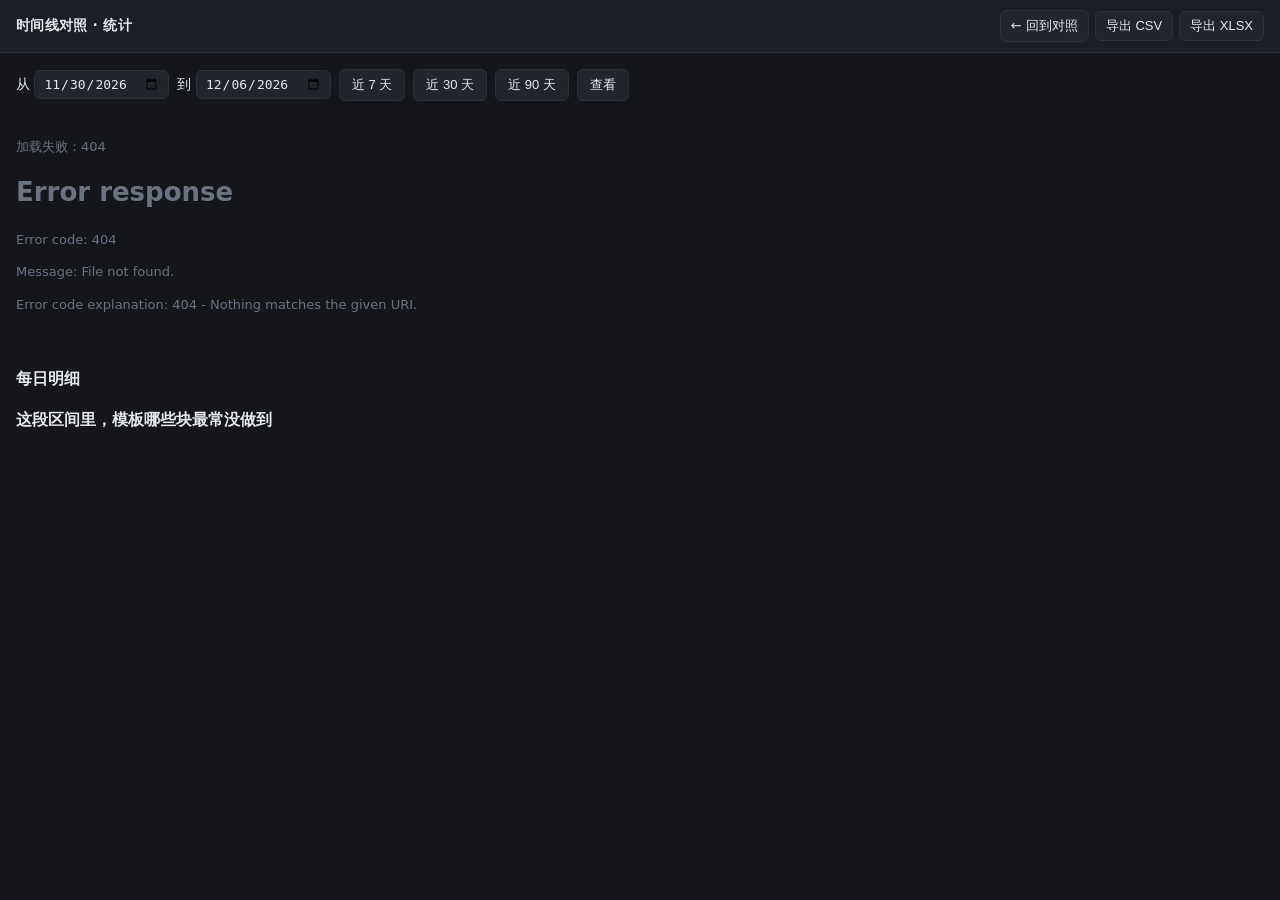
==== static/stats.html @ 695fabf3 "feat(P5-P7): 前端双栏对照页 + 统计页 + 部署套件 前端（原生 JS，无构建步骤）： - index.html/app.js：双栏 24h 轴，左理想右实际。四色状态、   快速记录栏" ====
<!DOCTYPE html>
<html lang="zh-CN">
<head>
<meta charset="utf-8">
<meta name="viewport" content="width=device-width, initial-scale=1">
<title>统计 · 时间线对照</title>
<link rel="stylesheet" href="/static/style.css">
</head>
<body>
<header class="topbar">
  <div class="brand">时间线对照 · 统计</div>
  <div class="actions">
    <a href="/">← 回到对照</a>
    <button id="exportCsv">导出 CSV</button>
    <button id="exportXlsx">导出 XLSX</button>
  </div>
</header>

<div class="stats-page">
  <div class="stats-controls">
    <label>从 <input type="date" id="start"></label>
    <label>到 <input type="date" id="end"></label>
    <button data-range="7">近 7 天</button>
    <button data-range="30">近 30 天</button>
    <button data-range="90">近 90 天</button>
    <button id="apply">查看</button>
  </div>

  <div id="rangeCards" class="stat-cards"></div>

  <h3>每日明细</h3>
  <div id="dailyTable"><div class="loading">加载中…</div></div>

  <h3>这段区间里，模板哪些块最常没做到</h3>
  <div id="gapTable" class="loading">加载中…</div>
</div>

<script src="/static/stats.js"></script>
</body>
</html>
---- static/style.css ----
:root {
  --bg: #14161a;
  --panel: #1b1e24;
  --panel-2: #21252c;
  --line: #2c313a;
  --text: #e6e8ec;
  --text-dim: #9aa0aa;
  --text-faint: #6b7280;
  --aligned: #3fb950;
  --offset: #d29922;
  --unrecorded: #555b66;
  --unplanned: #f85149;
  --accent: #4e8cff;
  --px-per-min: 0.75px;
}

* { box-sizing: border-box; }

body {
  margin: 0;
  background: var(--bg);
  color: var(--text);
  font: 14px/1.5 system-ui, -apple-system, "Segoe UI", "Microsoft YaHei", sans-serif;
}

/* ---------- 顶栏 ---------- */
.topbar {
  display: flex; align-items: center; gap: 16px;
  padding: 10px 16px;
  background: var(--panel);
  border-bottom: 1px solid var(--line);
  position: sticky; top: 0; z-index: 20;
}
.brand { font-weight: 600; letter-spacing: .02em; }
.date-nav { display: flex; align-items: center; gap: 6px; }
.date-nav button, .actions button, .actions a {
  background: var(--panel-2); color: var(--text);
  border: 1px solid var(--line); border-radius: 6px;
  padding: 5px 10px; cursor: pointer; font-size: 13px;
  text-decoration: none; display: inline-block;
}
.date-nav button:hover, .actions button:hover, .actions a:hover {
  border-color: var(--accent);
}
.actions { margin-left: auto; display: flex; gap: 6px; align-items: center; }
input[type="date"] {
  background: var(--panel-2); color: var(--text);
  border: 1px solid var(--line); border-radius: 6px;
  padding: 5px 8px; font-size: 13px;
}

/* ---------- 图例 ---------- */
.legend {
  display: flex; gap: 18px; align-items: center;
  padding: 8px 16px; font-size: 12px; color: var(--text-dim);
  border-bottom: 1px solid var(--line);
}
.legend .sw {
  display: inline-block; width: 10px; height: 10px;
  border-radius: 2px; margin-right: 5px; vertical-align: -1px;
}
.sw.aligned { background: var(--aligned); }
.sw.offset { background: var(--offset); }
.sw.unrecorded { background: var(--unrecorded); }
.sw.unplanned { background: var(--unplanned); }
.legend .hint { margin-left: auto; color: var(--text-faint); }

/* ---------- 双栏 ---------- */
.columns {
  display: grid; grid-template-columns: 1fr 1fr;
  gap: 16px; padding: 16px; padding-bottom: 90px;
  align-items: start;
}
.col h2 {
  font-size: 13px; font-weight: 600; color: var(--text-dim);
  margin: 0 0 8px; letter-spacing: .04em;
}
.axis-wrap { display: flex; gap: 8px; }
.hour-ruler {
  width: 42px; position: relative; flex: none;
  height: calc(1440 * var(--px-per-min));
}
.hour-ruler .tick {
  position: absolute; right: 4px; font-size: 10px;
  color: var(--text-faint); transform: translateY(-50%);
  font-variant-numeric: tabular-nums;
}
.axis {
  position: relative; flex: 1;
  height: calc(1440 * var(--px-per-min));
  background: var(--panel);
  border: 1px solid var(--line);
  border-radius: 6px;
  overflow: hidden;
}
.axis .hour-line {
  position: absolute; left: 0; right: 0; height: 1px;
  background: var(--line); opacity: .5;
}

/* ---------- 时间块 ---------- */
.block {
  position: absolute; left: 4px; right: 4px;
  border-radius: 4px; overflow: hidden;
  font-size: 11px; line-height: 1.25;
  padding: 2px 6px; cursor: grab;
  border-left: 3px solid transparent;
  user-select: none;
  transition: filter .12s;
}
.block:active { cursor: grabbing; }
.block:hover { filter: brightness(1.25); }
.block.selected { outline: 2px solid var(--accent); outline-offset: -1px; }
.block .nm { font-weight: 500; white-space: nowrap; overflow: hidden; text-overflow: ellipsis; }
.block .tm { color: rgba(255,255,255,.66); font-size: 10px; font-variant-numeric: tabular-nums; }

.block.aligned    { background: rgba(63,185,80,.16);  border-left-color: var(--aligned); }
.block.offset     { background: rgba(210,153,34,.16); border-left-color: var(--offset); }
.block.unrecorded { background: rgba(85,91,102,.14);  border-left-color: var(--unrecorded); }
.block.unplanned  { background: rgba(248,81,73,.18);  border-left-color: var(--unplanned); }

/* 计划外：右边再加一道竖条，便于一眼扫到 */
.block.unplanned::after {
  content: ""; position: absolute; top: 0; bottom: 0; right: 0;
  width: 3px; background: var(--unplanned); opacity: .8;
}

/* 未闭合块脉冲提示 */
.block.open { animation: pulse 1.8s ease-in-out infinite; }
@keyframes pulse {
  0%, 100% { box-shadow: inset 0 0 0 0 rgba(78,140,255,0); }
  50%      { box-shadow: inset 0 0 0 2px rgba(78,140,255,.45); }
}

/* 块内操作 */
.block .del {
  position: absolute; top: 1px; right: 3px;
  width: 15px; height: 15px; line-height: 13px; text-align: center;
  border-radius: 3px; background: rgba(0,0,0,.45); color: #fff;
  cursor: pointer; opacity: 0; transition: opacity .12s; font-size: 12px;
}
.block:hover .del { opacity: 1; }
.block .del:hover { background: var(--unplanned); }

/* 上下边缘拖拽把手 */
.block .edge {
  position: absolute; left: 0; right: 0; height: 5px;
  cursor: ns-resize; opacity: 0;
}
.block .edge.top { top: 0; }
.block .edge.bottom { bottom: 0; }
.block:hover .edge { opacity: 1; background: rgba(255,255,255,.14); }

.block .rename-input {
  width: 100%; background: #0f1114; color: var(--text);
  border: 1px solid var(--accent); border-radius: 3px;
  font: inherit; padding: 0 3px;
}

/* 重叠角标 */
.block .overlap-badge {
  position: absolute; bottom: 0; right: 3px;
  font-size: 9px; color: rgba(255,255,255,.5);
}

/* ---------- 快速记录 ---------- */
.quickbar {
  position: fixed; bottom: 0; left: 0; right: 0;
  display: flex; gap: 8px; align-items: center;
  padding: 12px 16px; background: var(--panel);
  border-top: 1px solid var(--line); z-index: 30;
}
.quickbar input[type="text"] {
  flex: 1; background: var(--panel-2); color: var(--text);
  border: 1px solid var(--line); border-radius: 6px;
  padding: 9px 12px; font-size: 14px;
  font-family: ui-monospace, Consolas, monospace;
}
.quickbar input[type="text"]:focus { outline: none; border-color: var(--accent); }
.quickbar button {
  background: var(--accent); color: #fff; border: none;
  border-radius: 6px; padding: 9px 18px; cursor: pointer; font-size: 14px;
}
.quickbar button:hover { filter: brightness(1.1); }
.quickbar .opt {
  font-size: 12px; color: var(--text-dim);
  display: flex; align-items: center; gap: 5px; white-space: nowrap;
}
.quick-error {
  position: fixed; bottom: 62px; left: 16px; right: 16px;
  background: rgba(248,81,73,.14); border: 1px solid var(--unplanned);
  color: #ffb3ae; border-radius: 6px; padding: 8px 12px;
  font-size: 13px; z-index: 31;
}
.quick-error code {
  background: rgba(0,0,0,.3); padding: 1px 5px; border-radius: 3px;
  font-family: ui-monospace, Consolas, monospace;
}

/* ---------- Toast ---------- */
.toast {
  position: fixed; bottom: 74px; right: 16px;
  background: var(--panel-2); border: 1px solid var(--line);
  border-radius: 6px; padding: 9px 14px; font-size: 13px;
  display: flex; align-items: center; gap: 12px; z-index: 40;
  box-shadow: 0 4px 16px rgba(0,0,0,.4);
}
.toast button {
  background: none; border: none; color: var(--accent);
  cursor: pointer; font-size: 13px; padding: 0;
}
.toast button:hover { text-decoration: underline; }

/* ---------- 统计页 ---------- */
.stats-page { padding: 16px; }
.stats-controls {
  display: flex; gap: 8px; align-items: center;
  margin-bottom: 16px; flex-wrap: wrap;
}
.stats-controls input[type="date"] { font-size: 13px; }
.stats-controls button {
  background: var(--panel-2); color: var(--text);
  border: 1px solid var(--line); border-radius: 6px;
  padding: 6px 12px; cursor: pointer; font-size: 13px;
}
.stats-controls button:hover { border-color: var(--accent); }
.stat-cards {
  display: grid; grid-template-columns: repeat(auto-fit, minmax(180px, 1fr));
  gap: 12px; margin-bottom: 20px;
}
.stat-card {
  background: var(--panel); border: 1px solid var(--line);
  border-radius: 8px; padding: 14px;
}
.stat-card .k { font-size: 12px; color: var(--text-dim); margin-bottom: 6px; }
.stat-card .v { font-size: 24px; font-weight: 600; font-variant-numeric: tabular-nums; }
.stat-card .s { font-size: 11px; color: var(--text-faint); margin-top: 4px; }
table.data {
  width: 100%; border-collapse: collapse; font-size: 12px;
  font-variant-numeric: tabular-nums;
}
table.data th, table.data td {
  text-align: left; padding: 6px 10px; border-bottom: 1px solid var(--line);
}
table.data th { color: var(--text-dim); font-weight: 500; }
table.data tr:hover td { background: rgba(255,255,255,.02); }
.pill {
  display: inline-block; padding: 1px 7px; border-radius: 9px; font-size: 11px;
}
.pill.aligned { background: rgba(63,185,80,.18); color: var(--aligned); }
.pill.offset { background: rgba(210,153,34,.18); color: var(--offset); }
.pill.unrecorded { background: rgba(85,91,102,.22); color: #9aa0aa; }
.pill.unplanned { background: rgba(248,81,73,.18); color: var(--unplanned); }
.loading, .empty { color: var(--text-faint); font-size: 13px; padding: 20px 0; }

/* ---------- 登录 ---------- */
.login-wrap {
  display: flex; align-items: center; justify-content: center;
  min-height: 100vh;
}
.login-box {
  background: var(--panel); border: 1px solid var(--line);
  border-radius: 10px; padding: 28px; width: 320px; text-align: center;
}
.login-box h1 { font-size: 17px; margin: 0 0 18px; }
.login-box input {
  width: 100%; background: var(--panel-2); color: var(--text);
  border: 1px solid var(--line); border-radius: 6px;
  padding: 10px; font-size: 14px; margin-bottom: 12px;
}
.login-box button {
  width: 100%; background: var(--accent); color: #fff; border: none;
  border-radius: 6px; padding: 10px; cursor: pointer; font-size: 14px;
}
.login-err { color: var(--unplanned); font-size: 12px; min-height: 18px; }

@media (max-width: 760px) {
  .columns { grid-template-columns: 1fr; }
  .legend .hint { display: none; }
}
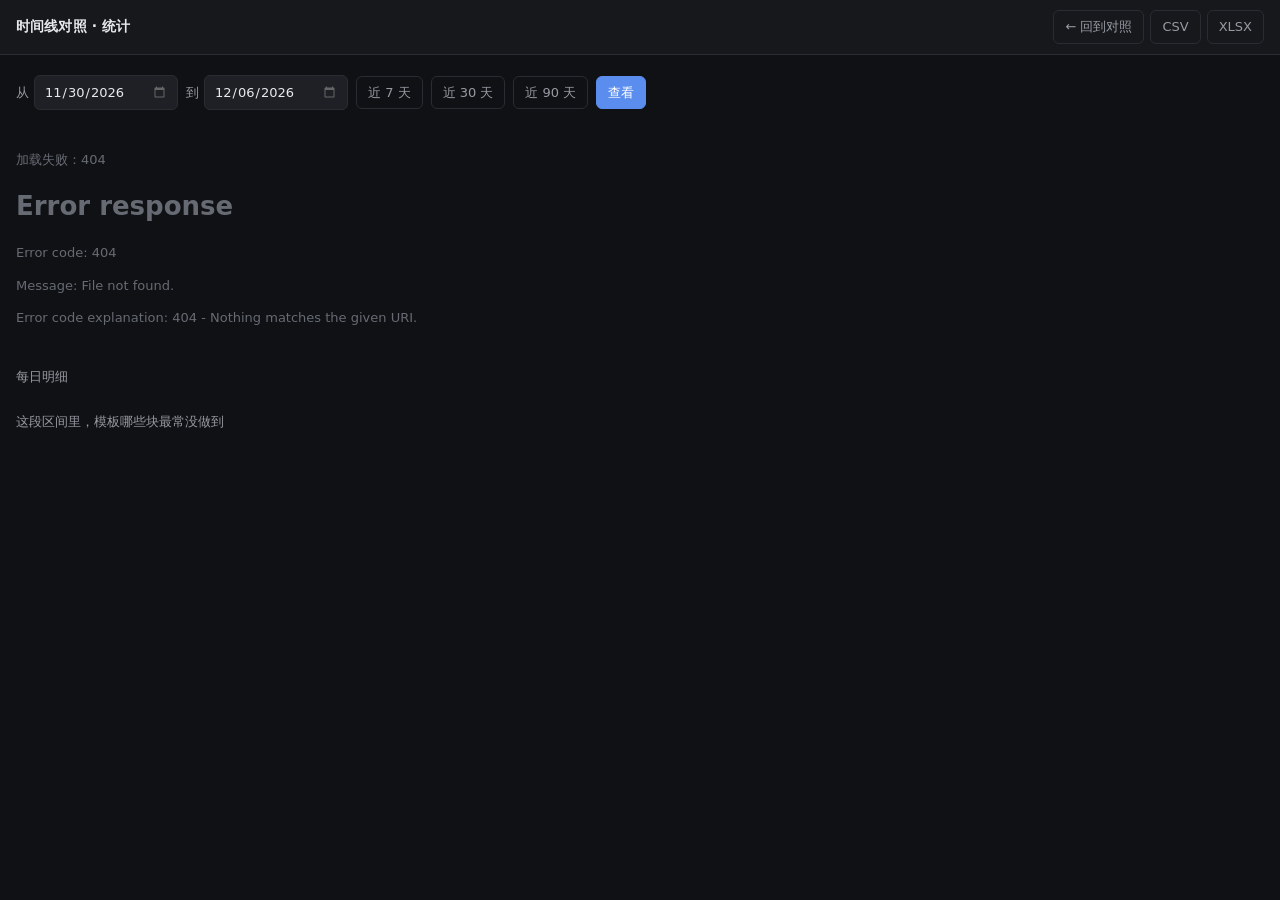
==== commit 8c2f6145: "style(ui): 统计页按钮统一为 ghost 样式，与对照页视觉对齐 对照页把工具栏按钮改为低对比的 ghost 风格（常态无边框，悬停才显形）， 统计页仍是旧的高对比按钮，两页来回切换时观感割" ====
--- a/static/stats.html
+++ b/static/stats.html
@@ -10,9 +10,9 @@
 <header class="topbar">
   <div class="brand">时间线对照 · 统计</div>
   <div class="actions">
-    <a href="/">← 回到对照</a>
-    <button id="exportCsv">导出 CSV</button>
-    <button id="exportXlsx">导出 XLSX</button>
+    <a href="/" class="ghost">← 回到对照</a>
+    <button id="exportCsv" class="ghost">CSV</button>
+    <button id="exportXlsx" class="ghost">XLSX</button>
   </div>
 </header>
 
--- a/static/style.css
+++ b/static/style.css
@@ -1,280 +1,739 @@
+/* 时间线对照 —— 视觉与布局
+ *
+ * 布局要点：整页不滚动（body 固定视口高），滚动发生在每栏的
+ * .scroll-area 内部，两栏滚动位置由 JS 联动。这样顶栏/图例/
+ * 快速记录栏始终可见，长轴也不会把整页撑得很长。
+ *
+ * 时间几何只有一个来源：JS 定义的 --axis-h（24 小时总高）。
+ * 轴高、刻度位置、块位置都从它派生，避免两处各算一份而漂移。
+ */
+
 :root {
-  --bg: #14161a;
-  --panel: #1b1e24;
-  --panel-2: #21252c;
-  --line: #2c313a;
-  --text: #e6e8ec;
-  --text-dim: #9aa0aa;
-  --text-faint: #6b7280;
-  --aligned: #3fb950;
-  --offset: #d29922;
-  --unrecorded: #555b66;
-  --unplanned: #f85149;
-  --accent: #4e8cff;
-  --px-per-min: 0.75px;
+  /* 底色：中性偏暖的深灰，比纯蓝黑更耐看 */
+  --bg:         #101114;
+  --surface:    #17181c;
+  --surface-2:  #1e2025;
+  --surface-3:  #26282e;
+  --line:       #2a2c33;
+  --line-soft:  #212328;
+
+  --text:       #e8e9ed;
+  --text-dim:   #979aa3;
+  --text-faint: #666a73;
+
+  /* 四态：提高饱和度让状态一眼可分 */
+  --aligned:    #46c05f;
+  --offset:     #e0a32b;
+  --unrecorded: #4a4f5a;
+  --unplanned:  #ef5f57;
+
+  --accent:     #5b8def;
+  --accent-dim: #2b4a86;
+
+  --radius-sm: 6px;
+  --radius:    9px;
+  --radius-lg: 12px;
+
+  /* 由 JS 写入：24 小时对应的总高度 */
+  --axis-h: 1728px;
+  --hour-h: 72px;
 }
 
 * { box-sizing: border-box; }
+
+html, body { height: 100%; }
 
 body {
   margin: 0;
   background: var(--bg);
   color: var(--text);
   font: 14px/1.5 system-ui, -apple-system, "Segoe UI", "Microsoft YaHei", sans-serif;
+  -webkit-font-smoothing: antialiased;
+  display: flex;
+  flex-direction: column;
+  overflow: hidden;          /* 滚动交给内部容器 */
+}
+
+/* ---------- 按钮基元 ---------- */
+button, .actions a {
+  font: inherit;
+  font-size: 13px;
+  color: var(--text);
+  background: var(--surface-2);
+  border: 1px solid var(--line);
+  border-radius: var(--radius-sm);
+  padding: 6px 11px;
+  cursor: pointer;
+  text-decoration: none;
+  display: inline-flex;
+  align-items: center;
+  justify-content: center;
+  gap: 5px;
+  transition: background .13s, border-color .13s, color .13s;
+  white-space: nowrap;
+}
+button:hover, .actions a:hover {
+  background: var(--surface-3);
+  border-color: #3a3d45;
+}
+button:active { transform: translateY(1px); }
+
+button.ghost, .actions a.ghost {
+  background: transparent;
+  color: var(--text-dim);
+}
+button.ghost:hover, .actions a.ghost:hover {
+  background: var(--surface-2);
+  color: var(--text);
 }
 
 /* ---------- 顶栏 ---------- */
 .topbar {
-  display: flex; align-items: center; gap: 16px;
+  flex: none;
+  display: flex;
+  align-items: center;
+  gap: 14px;
   padding: 10px 16px;
-  background: var(--panel);
+  background: var(--surface);
   border-bottom: 1px solid var(--line);
-  position: sticky; top: 0; z-index: 20;
-}
-.brand { font-weight: 600; letter-spacing: .02em; }
-.date-nav { display: flex; align-items: center; gap: 6px; }
-.date-nav button, .actions button, .actions a {
-  background: var(--panel-2); color: var(--text);
-  border: 1px solid var(--line); border-radius: 6px;
-  padding: 5px 10px; cursor: pointer; font-size: 13px;
-  text-decoration: none; display: inline-block;
-}
-.date-nav button:hover, .actions button:hover, .actions a:hover {
-  border-color: var(--accent);
-}
+  z-index: 20;
+}
+
+.brand {
+  font-weight: 600;
+  font-size: 14px;
+  letter-spacing: .01em;
+  padding-right: 4px;
+}
+
+.date-nav, .zoom-ctl {
+  display: flex;
+  align-items: center;
+  gap: 4px;
+}
+.zoom-ctl {
+  background: var(--surface-2);
+  border: 1px solid var(--line);
+  border-radius: var(--radius-sm);
+  padding: 2px;
+  gap: 0;
+}
+.zoom-ctl button {
+  border: none;
+  background: transparent;
+  color: var(--text-dim);
+  padding: 4px 8px;
+  font-size: 14px;
+  min-width: 26px;
+}
+.zoom-ctl button:hover { background: var(--surface-3); color: var(--text); }
+.zoom-ctl #zoomReset { font-size: 12px; }
+#zoomLabel {
+  font-size: 12px;
+  color: var(--text-dim);
+  min-width: 34px;
+  text-align: center;
+  font-variant-numeric: tabular-nums;
+  user-select: none;
+}
+
 .actions { margin-left: auto; display: flex; gap: 6px; align-items: center; }
+
 input[type="date"] {
-  background: var(--panel-2); color: var(--text);
-  border: 1px solid var(--line); border-radius: 6px;
-  padding: 5px 8px; font-size: 13px;
+  background: var(--surface-2);
+  color: var(--text);
+  border: 1px solid var(--line);
+  border-radius: var(--radius-sm);
+  padding: 6px 9px;
+  font: inherit;
+  font-size: 13px;
+  color-scheme: dark;
+}
+input[type="date"]::-webkit-calendar-picker-indicator {
+  filter: invert(.6);
+  cursor: pointer;
 }
 
 /* ---------- 图例 ---------- */
 .legend {
-  display: flex; gap: 18px; align-items: center;
-  padding: 8px 16px; font-size: 12px; color: var(--text-dim);
-  border-bottom: 1px solid var(--line);
-}
+  flex: none;
+  display: flex;
+  gap: 16px;
+  align-items: center;
+  padding: 8px 16px;
+  font-size: 12px;
+  color: var(--text-dim);
+  background: var(--bg);
+  border-bottom: 1px solid var(--line-soft);
+}
+.legend span { display: inline-flex; align-items: center; }
 .legend .sw {
-  display: inline-block; width: 10px; height: 10px;
-  border-radius: 2px; margin-right: 5px; vertical-align: -1px;
-}
-.sw.aligned { background: var(--aligned); }
-.sw.offset { background: var(--offset); }
-.sw.unrecorded { background: var(--unrecorded); }
-.sw.unplanned { background: var(--unplanned); }
-.legend .hint { margin-left: auto; color: var(--text-faint); }
-
-/* ---------- 双栏 ---------- */
+  width: 9px; height: 9px;
+  border-radius: 2px;
+  margin-right: 6px;
+  flex: none;
+}
+.sw.aligned    { background: var(--aligned); }
+.sw.offset     { background: var(--offset); }
+.sw.unrecorded { background: #3d424c; border: 1px solid #4d525d; }
+.sw.unplanned  { background: var(--unplanned); }
+.legend .hint {
+  margin-left: auto;
+  color: var(--text-faint);
+  font-size: 11.5px;
+}
+
+/* ---------- 双栏：撑满剩余高度，内部滚动 ---------- */
 .columns {
-  display: grid; grid-template-columns: 1fr 1fr;
-  gap: 16px; padding: 16px; padding-bottom: 90px;
-  align-items: start;
-}
+  flex: 1;
+  min-height: 0;                  /* flex 子项要能收缩，否则内部滚动失效 */
+  display: grid;
+  grid-template-columns: 1fr 1fr;
+  gap: 14px;
+  padding: 14px 16px 0;
+}
+
+.col {
+  display: flex;
+  flex-direction: column;
+  min-height: 0;
+  min-width: 0;
+}
+
 .col h2 {
-  font-size: 13px; font-weight: 600; color: var(--text-dim);
-  margin: 0 0 8px; letter-spacing: .04em;
-}
-.axis-wrap { display: flex; gap: 8px; }
+  flex: none;
+  font-size: 12.5px;
+  font-weight: 500;
+  color: var(--text-dim);
+  margin: 0 0 8px;
+  display: flex;
+  align-items: center;
+  gap: 7px;
+}
+.col h2 .dot {
+  width: 7px; height: 7px; border-radius: 50%;
+  flex: none;
+}
+.dot.tpl { background: var(--accent); }
+.dot.act { background: var(--aligned); }
+
+.scroll-area {
+  flex: 1;
+  min-height: 0;
+  overflow-y: auto;
+  overflow-x: hidden;
+  border-radius: var(--radius-lg);
+  background: var(--surface);
+  border: 1px solid var(--line);
+  /* 滚动条也做深色，否则浅色滚动条在深底上很刺眼 */
+  scrollbar-width: thin;
+  scrollbar-color: #383b43 transparent;
+}
+.scroll-area::-webkit-scrollbar { width: 10px; }
+.scroll-area::-webkit-scrollbar-track { background: transparent; }
+.scroll-area::-webkit-scrollbar-thumb {
+  background: #383b43;
+  border-radius: 5px;
+  border: 2px solid var(--surface);
+}
+.scroll-area::-webkit-scrollbar-thumb:hover { background: #484c56; }
+
+.axis-wrap {
+  display: flex;
+  gap: 0;
+  padding: 18px 14px 18px 8px;
+}
+
+/* ---------- 时间刻度 ---------- */
 .hour-ruler {
-  width: 42px; position: relative; flex: none;
-  height: calc(1440 * var(--px-per-min));
+  width: 46px;
+  flex: none;
+  position: relative;
+  height: var(--axis-h);
 }
 .hour-ruler .tick {
-  position: absolute; right: 4px; font-size: 10px;
-  color: var(--text-faint); transform: translateY(-50%);
+  position: absolute;
+  right: 8px;
+  font-size: 11px;
+  color: var(--text-faint);
+  transform: translateY(-50%);
   font-variant-numeric: tabular-nums;
-}
+  white-space: nowrap;
+  user-select: none;
+}
+.hour-ruler .tick.minor { color: #4a4e57; font-size: 10px; }
+
+/* ---------- 时间轴主体 ---------- */
 .axis {
-  position: relative; flex: 1;
-  height: calc(1440 * var(--px-per-min));
-  background: var(--panel);
-  border: 1px solid var(--line);
-  border-radius: 6px;
-  overflow: hidden;
-}
+  position: relative;
+  flex: 1;
+  min-width: 0;
+  height: var(--axis-h);
+  background: linear-gradient(180deg, #1a1c21 0%, #16181c 100%);
+  border-radius: var(--radius);
+}
+
 .axis .hour-line {
-  position: absolute; left: 0; right: 0; height: 1px;
-  background: var(--line); opacity: .5;
+  position: absolute;
+  left: 0; right: 0;
+  height: 1px;
+  background: var(--line-soft);
+  pointer-events: none;
+}
+.axis .hour-line.major {
+  background: #31343c;
+}
+.axis .half-line {
+  position: absolute;
+  left: 0; right: 0;
+  height: 0;
+  border-top: 1px dashed #23262c;
+  pointer-events: none;
+}
+
+/* ---------- 当前时刻线 ---------- */
+.now-line {
+  position: absolute;
+  left: 0; right: 0;
+  height: 0;
+  border-top: 1.5px solid #ff5c5c;
+  pointer-events: none;
+  z-index: 8;
+}
+.now-line::before {
+  content: "";
+  position: absolute;
+  left: -3px; top: -4.5px;
+  width: 7px; height: 7px;
+  border-radius: 50%;
+  background: #ff5c5c;
+}
+.now-line span {
+  position: absolute;
+  right: 4px; top: -8px;
+  font-size: 10px;
+  color: #ff8a8a;
+  background: rgba(20,20,24,.85);
+  padding: 0 4px;
+  border-radius: 3px;
+  font-variant-numeric: tabular-nums;
+  line-height: 15px;
 }
 
 /* ---------- 时间块 ---------- */
 .block {
-  position: absolute; left: 4px; right: 4px;
-  border-radius: 4px; overflow: hidden;
-  font-size: 11px; line-height: 1.25;
-  padding: 2px 6px; cursor: grab;
+  position: absolute;
+  left: 6px; right: 6px;
+  border-radius: var(--radius-sm);
+  overflow: hidden;
+  font-size: 11.5px;
+  line-height: 1.3;
+  padding: 3px 8px 3px 9px;
+  cursor: grab;
+  user-select: none;
   border-left: 3px solid transparent;
-  user-select: none;
-  transition: filter .12s;
+  transition: box-shadow .13s, filter .13s;
+  contain: paint;
 }
 .block:active { cursor: grabbing; }
-.block:hover { filter: brightness(1.25); }
-.block.selected { outline: 2px solid var(--accent); outline-offset: -1px; }
-.block .nm { font-weight: 500; white-space: nowrap; overflow: hidden; text-overflow: ellipsis; }
-.block .tm { color: rgba(255,255,255,.66); font-size: 10px; font-variant-numeric: tabular-nums; }
-
-.block.aligned    { background: rgba(63,185,80,.16);  border-left-color: var(--aligned); }
-.block.offset     { background: rgba(210,153,34,.16); border-left-color: var(--offset); }
-.block.unrecorded { background: rgba(85,91,102,.14);  border-left-color: var(--unrecorded); }
-.block.unplanned  { background: rgba(248,81,73,.18);  border-left-color: var(--unplanned); }
-
-/* 计划外：右边再加一道竖条，便于一眼扫到 */
+.block:hover { filter: brightness(1.18); z-index: 5; }
+.block.selected {
+  box-shadow: 0 0 0 2px var(--accent), 0 3px 12px rgba(0,0,0,.45);
+  z-index: 6;
+}
+
+.block .nm {
+  font-weight: 500;
+  white-space: nowrap;
+  overflow: hidden;
+  text-overflow: ellipsis;
+  color: #f2f3f6;
+}
+.block .tm {
+  color: rgba(255,255,255,.52);
+  font-size: 10.5px;
+  font-variant-numeric: tabular-nums;
+  white-space: nowrap;
+  overflow: hidden;
+}
+
+/* 块矮到什么程度该藏哪一层 —— 由 JS 写的 data-h 决定 */
+.block[data-h="short"] { padding-top: 0; padding-bottom: 0; }
+.block[data-h="short"] .nm { font-size: 10.5px; }
+
+/* 四态配色：半透明底 + 左侧色条，比整块实色更耐看 */
+.block.aligned {
+  background: rgba(70,192,95,.17);
+  border-left-color: var(--aligned);
+}
+.block.aligned:hover { background: rgba(70,192,95,.26); }
+
+.block.offset {
+  background: rgba(224,163,43,.16);
+  border-left-color: var(--offset);
+}
+.block.offset:hover { background: rgba(224,163,43,.25); }
+
+.block.unrecorded {
+  background: rgba(120,126,138,.10);
+  border-left-color: #4a4f5a;
+}
+.block.unrecorded .nm { color: var(--text-dim); }
+
+.block.unplanned {
+  background: rgba(239,95,87,.17);
+  border-left-color: var(--unplanned);
+}
+.block.unplanned:hover { background: rgba(239,95,87,.26); }
+
+/* 计划外：右侧再加一道竖条，扫一眼就能抓到 */
 .block.unplanned::after {
-  content: ""; position: absolute; top: 0; bottom: 0; right: 0;
-  width: 3px; background: var(--unplanned); opacity: .8;
-}
-
-/* 未闭合块脉冲提示 */
-.block.open { animation: pulse 1.8s ease-in-out infinite; }
-@keyframes pulse {
-  0%, 100% { box-shadow: inset 0 0 0 0 rgba(78,140,255,0); }
-  50%      { box-shadow: inset 0 0 0 2px rgba(78,140,255,.45); }
-}
-
-/* 块内操作 */
+  content: "";
+  position: absolute;
+  top: 0; bottom: 0; right: 0;
+  width: 3px;
+  background: var(--unplanned);
+  opacity: .75;
+}
+
+/* 未闭合块：呼吸式高亮，提示"这块还没填结束时间" */
+.block.open {
+  animation: breathe 2s ease-in-out infinite;
+}
+@keyframes breathe {
+  0%, 100% { box-shadow: inset 0 0 0 0 rgba(91,141,239,0); }
+  50%      { box-shadow: inset 0 0 0 2px rgba(91,141,239,.5); }
+}
+@media (prefers-reduced-motion: reduce) {
+  .block.open { animation: none; box-shadow: inset 0 0 0 2px rgba(91,141,239,.5); }
+}
+
+/* 块内操作控件 */
 .block .del {
-  position: absolute; top: 1px; right: 3px;
-  width: 15px; height: 15px; line-height: 13px; text-align: center;
-  border-radius: 3px; background: rgba(0,0,0,.45); color: #fff;
-  cursor: pointer; opacity: 0; transition: opacity .12s; font-size: 12px;
+  position: absolute;
+  top: 2px; right: 3px;
+  width: 16px; height: 16px;
+  line-height: 14px;
+  text-align: center;
+  border-radius: 4px;
+  background: rgba(0,0,0,.5);
+  color: #fff;
+  cursor: pointer;
+  opacity: 0;
+  transition: opacity .13s, background .13s;
+  font-size: 13px;
+  z-index: 2;
 }
 .block:hover .del { opacity: 1; }
 .block .del:hover { background: var(--unplanned); }
 
-/* 上下边缘拖拽把手 */
 .block .edge {
-  position: absolute; left: 0; right: 0; height: 5px;
-  cursor: ns-resize; opacity: 0;
+  position: absolute;
+  left: 0; right: 0;
+  height: 6px;
+  cursor: ns-resize;
+  opacity: 0;
+  transition: opacity .13s;
+  z-index: 2;
 }
 .block .edge.top { top: 0; }
 .block .edge.bottom { bottom: 0; }
-.block:hover .edge { opacity: 1; background: rgba(255,255,255,.14); }
+.block:hover .edge { opacity: 1; background: rgba(255,255,255,.13); }
 
 .block .rename-input {
-  width: 100%; background: #0f1114; color: var(--text);
-  border: 1px solid var(--accent); border-radius: 3px;
-  font: inherit; padding: 0 3px;
-}
-
-/* 重叠角标 */
+  width: 100%;
+  background: #0d0e11;
+  color: var(--text);
+  border: 1px solid var(--accent);
+  border-radius: 4px;
+  font: inherit;
+  font-size: 11.5px;
+  padding: 1px 4px;
+  outline: none;
+}
+
 .block .overlap-badge {
-  position: absolute; bottom: 0; right: 3px;
-  font-size: 9px; color: rgba(255,255,255,.5);
+  position: absolute;
+  bottom: 1px; right: 5px;
+  font-size: 9px;
+  color: rgba(255,255,255,.42);
+  pointer-events: none;
 }
 
 /* ---------- 快速记录 ---------- */
 .quickbar {
-  position: fixed; bottom: 0; left: 0; right: 0;
-  display: flex; gap: 8px; align-items: center;
-  padding: 12px 16px; background: var(--panel);
-  border-top: 1px solid var(--line); z-index: 30;
+  flex: none;
+  display: flex;
+  gap: 8px;
+  align-items: center;
+  padding: 11px 16px;
+  background: var(--surface);
+  border-top: 1px solid var(--line);
+  z-index: 30;
 }
 .quickbar input[type="text"] {
-  flex: 1; background: var(--panel-2); color: var(--text);
-  border: 1px solid var(--line); border-radius: 6px;
-  padding: 9px 12px; font-size: 14px;
+  flex: 1;
+  min-width: 0;
+  background: var(--surface-2);
+  color: var(--text);
+  border: 1px solid var(--line);
+  border-radius: var(--radius-sm);
+  padding: 9px 13px;
+  font-size: 14px;
+  font-family: ui-monospace, "SF Mono", Consolas, monospace;
+  transition: border-color .13s, background .13s;
+}
+.quickbar input[type="text"]::placeholder { color: var(--text-faint); }
+.quickbar input[type="text"]:focus {
+  outline: none;
+  border-color: var(--accent);
+  background: #1a1c22;
+}
+.quickbar button#quickSubmit {
+  background: var(--accent);
+  border-color: var(--accent);
+  color: #fff;
+  padding: 9px 20px;
+  font-size: 14px;
+}
+.quickbar button#quickSubmit:hover {
+  background: #6b99f2;
+  border-color: #6b99f2;
+}
+.quickbar .opt {
+  font-size: 12px;
+  color: var(--text-dim);
+  display: flex;
+  align-items: center;
+  gap: 5px;
+  white-space: nowrap;
+  cursor: pointer;
+  user-select: none;
+}
+.quickbar .opt input { accent-color: var(--accent); cursor: pointer; }
+
+.quick-error {
+  position: fixed;
+  bottom: 68px; left: 16px; right: 16px;
+  background: #2a1a1a;
+  border: 1px solid var(--unplanned);
+  color: #ffb8b3;
+  border-radius: var(--radius);
+  padding: 9px 13px;
+  font-size: 13px;
+  z-index: 31;
+  box-shadow: 0 6px 20px rgba(0,0,0,.5);
+}
+.quick-error code {
+  background: rgba(0,0,0,.35);
+  padding: 1px 6px;
+  border-radius: 4px;
   font-family: ui-monospace, Consolas, monospace;
-}
-.quickbar input[type="text"]:focus { outline: none; border-color: var(--accent); }
-.quickbar button {
-  background: var(--accent); color: #fff; border: none;
-  border-radius: 6px; padding: 9px 18px; cursor: pointer; font-size: 14px;
-}
-.quickbar button:hover { filter: brightness(1.1); }
-.quickbar .opt {
-  font-size: 12px; color: var(--text-dim);
-  display: flex; align-items: center; gap: 5px; white-space: nowrap;
-}
-.quick-error {
-  position: fixed; bottom: 62px; left: 16px; right: 16px;
-  background: rgba(248,81,73,.14); border: 1px solid var(--unplanned);
-  color: #ffb3ae; border-radius: 6px; padding: 8px 12px;
-  font-size: 13px; z-index: 31;
-}
-.quick-error code {
-  background: rgba(0,0,0,.3); padding: 1px 5px; border-radius: 3px;
-  font-family: ui-monospace, Consolas, monospace;
+  color: #fff;
 }
 
 /* ---------- Toast ---------- */
 .toast {
-  position: fixed; bottom: 74px; right: 16px;
-  background: var(--panel-2); border: 1px solid var(--line);
-  border-radius: 6px; padding: 9px 14px; font-size: 13px;
-  display: flex; align-items: center; gap: 12px; z-index: 40;
-  box-shadow: 0 4px 16px rgba(0,0,0,.4);
+  position: fixed;
+  bottom: 72px; right: 16px;
+  background: var(--surface-3);
+  border: 1px solid #3a3d45;
+  border-radius: var(--radius);
+  padding: 10px 15px;
+  font-size: 13px;
+  display: flex;
+  align-items: center;
+  gap: 14px;
+  z-index: 40;
+  box-shadow: 0 8px 24px rgba(0,0,0,.55);
 }
 .toast button {
-  background: none; border: none; color: var(--accent);
-  cursor: pointer; font-size: 13px; padding: 0;
-}
-.toast button:hover { text-decoration: underline; }
+  background: none;
+  border: none;
+  color: var(--accent);
+  cursor: pointer;
+  font-size: 13px;
+  padding: 0;
+}
+.toast button:hover { text-decoration: underline; background: none; }
 
 /* ---------- 统计页 ---------- */
-.stats-page { padding: 16px; }
+.stats-page {
+  flex: 1;
+  min-height: 0;
+  overflow-y: auto;
+  padding: 20px 16px 40px;
+  scrollbar-width: thin;
+  scrollbar-color: #383b43 transparent;
+}
+.stats-page::-webkit-scrollbar { width: 10px; }
+.stats-page::-webkit-scrollbar-thumb {
+  background: #383b43; border-radius: 5px;
+  border: 2px solid var(--bg);
+}
+
+.stats-page h3 {
+  font-size: 13px;
+  font-weight: 500;
+  color: var(--text-dim);
+  margin: 26px 0 10px;
+}
+.stats-page h3:first-of-type { margin-top: 4px; }
+
 .stats-controls {
-  display: flex; gap: 8px; align-items: center;
-  margin-bottom: 16px; flex-wrap: wrap;
-}
-.stats-controls input[type="date"] { font-size: 13px; }
-.stats-controls button {
-  background: var(--panel-2); color: var(--text);
-  border: 1px solid var(--line); border-radius: 6px;
-  padding: 6px 12px; cursor: pointer; font-size: 13px;
-}
-.stats-controls button:hover { border-color: var(--accent); }
+  display: flex;
+  gap: 8px;
+  align-items: center;
+  margin-bottom: 18px;
+  flex-wrap: wrap;
+  font-size: 13px;
+  color: var(--text-dim);
+}
+.stats-controls label {
+  display: inline-flex;
+  align-items: center;
+  gap: 5px;
+}
+.stats-controls button[data-range] {
+  background: transparent;
+  color: var(--text-dim);
+}
+.stats-controls button[data-range]:hover {
+  background: var(--surface-2);
+  color: var(--text);
+}
+.stats-controls button#apply {
+  background: var(--accent);
+  border-color: var(--accent);
+  color: #fff;
+}
+
 .stat-cards {
-  display: grid; grid-template-columns: repeat(auto-fit, minmax(180px, 1fr));
-  gap: 12px; margin-bottom: 20px;
+  display: grid;
+  grid-template-columns: repeat(auto-fit, minmax(168px, 1fr));
+  gap: 10px;
 }
 .stat-card {
-  background: var(--panel); border: 1px solid var(--line);
-  border-radius: 8px; padding: 14px;
-}
-.stat-card .k { font-size: 12px; color: var(--text-dim); margin-bottom: 6px; }
-.stat-card .v { font-size: 24px; font-weight: 600; font-variant-numeric: tabular-nums; }
-.stat-card .s { font-size: 11px; color: var(--text-faint); margin-top: 4px; }
+  background: var(--surface);
+  border: 1px solid var(--line);
+  border-radius: var(--radius-lg);
+  padding: 14px 16px;
+}
+.stat-card .k {
+  font-size: 12px;
+  color: var(--text-dim);
+  margin-bottom: 7px;
+}
+.stat-card .v {
+  font-size: 23px;
+  font-weight: 600;
+  font-variant-numeric: tabular-nums;
+  letter-spacing: -.01em;
+}
+.stat-card .s {
+  font-size: 11.5px;
+  color: var(--text-faint);
+  margin-top: 5px;
+}
+
 table.data {
-  width: 100%; border-collapse: collapse; font-size: 12px;
+  width: 100%;
+  border-collapse: collapse;
+  font-size: 12.5px;
   font-variant-numeric: tabular-nums;
+  background: var(--surface);
+  border: 1px solid var(--line);
+  border-radius: var(--radius-lg);
+  overflow: hidden;
 }
 table.data th, table.data td {
-  text-align: left; padding: 6px 10px; border-bottom: 1px solid var(--line);
-}
-table.data th { color: var(--text-dim); font-weight: 500; }
-table.data tr:hover td { background: rgba(255,255,255,.02); }
+  text-align: left;
+  padding: 9px 12px;
+  border-bottom: 1px solid var(--line-soft);
+  white-space: nowrap;
+}
+table.data th {
+  color: var(--text-dim);
+  font-weight: 500;
+  font-size: 12px;
+  background: var(--surface-2);
+}
+table.data tbody tr:last-child td { border-bottom: none; }
+table.data tbody tr:hover td { background: rgba(255,255,255,.025); }
+
 .pill {
-  display: inline-block; padding: 1px 7px; border-radius: 9px; font-size: 11px;
-}
-.pill.aligned { background: rgba(63,185,80,.18); color: var(--aligned); }
-.pill.offset { background: rgba(210,153,34,.18); color: var(--offset); }
-.pill.unrecorded { background: rgba(85,91,102,.22); color: #9aa0aa; }
-.pill.unplanned { background: rgba(248,81,73,.18); color: var(--unplanned); }
-.loading, .empty { color: var(--text-faint); font-size: 13px; padding: 20px 0; }
+  display: inline-block;
+  padding: 2px 8px;
+  border-radius: 9px;
+  font-size: 11.5px;
+  font-variant-numeric: tabular-nums;
+}
+.pill.aligned    { background: rgba(70,192,95,.16);  color: #6fd484; }
+.pill.offset     { background: rgba(224,163,43,.16); color: #eab63f; }
+.pill.unrecorded { background: rgba(120,126,138,.16);color: #9ba0aa; }
+.pill.unplanned  { background: rgba(239,95,87,.16);  color: #f47b73; }
+
+.loading, .empty {
+  color: var(--text-faint);
+  font-size: 13px;
+  padding: 22px 0;
+}
 
 /* ---------- 登录 ---------- */
+/* body 是 flex + overflow:hidden，登录页要显式撑满并居中 */
 .login-wrap {
-  display: flex; align-items: center; justify-content: center;
-  min-height: 100vh;
+  display: flex;
+  align-items: center;
+  justify-content: center;
+  flex: 1;
+  min-height: 0;
+  padding: 24px;
 }
 .login-box {
-  background: var(--panel); border: 1px solid var(--line);
-  border-radius: 10px; padding: 28px; width: 320px; text-align: center;
-}
-.login-box h1 { font-size: 17px; margin: 0 0 18px; }
+  background: var(--surface);
+  border: 1px solid var(--line);
+  border-radius: var(--radius-lg);
+  padding: 30px;
+  width: 330px;
+  text-align: center;
+}
+.login-box h1 {
+  font-size: 17px;
+  font-weight: 600;
+  margin: 0 0 20px;
+}
 .login-box input {
-  width: 100%; background: var(--panel-2); color: var(--text);
-  border: 1px solid var(--line); border-radius: 6px;
-  padding: 10px; font-size: 14px; margin-bottom: 12px;
-}
+  width: 100%;
+  background: var(--surface-2);
+  color: var(--text);
+  border: 1px solid var(--line);
+  border-radius: var(--radius-sm);
+  padding: 11px 13px;
+  font: inherit;
+  font-size: 14px;
+  margin-bottom: 12px;
+  transition: border-color .13s;
+}
+.login-box input:focus { outline: none; border-color: var(--accent); }
 .login-box button {
-  width: 100%; background: var(--accent); color: #fff; border: none;
-  border-radius: 6px; padding: 10px; cursor: pointer; font-size: 14px;
-}
-.login-err { color: var(--unplanned); font-size: 12px; min-height: 18px; }
-
-@media (max-width: 760px) {
+  width: 100%;
+  background: var(--accent);
+  border-color: var(--accent);
+  color: #fff;
+  padding: 11px;
+  font-size: 14px;
+}
+.login-box button:hover { background: #6b99f2; border-color: #6b99f2; }
+.login-err {
+  color: var(--unplanned);
+  font-size: 12.5px;
+  min-height: 18px;
+  margin-top: 8px;
+}
+
+/* ---------- 窄屏 ---------- */
+@media (max-width: 820px) {
   .columns { grid-template-columns: 1fr; }
   .legend .hint { display: none; }
-}
+  .zoom-ctl { display: none; }
+}
